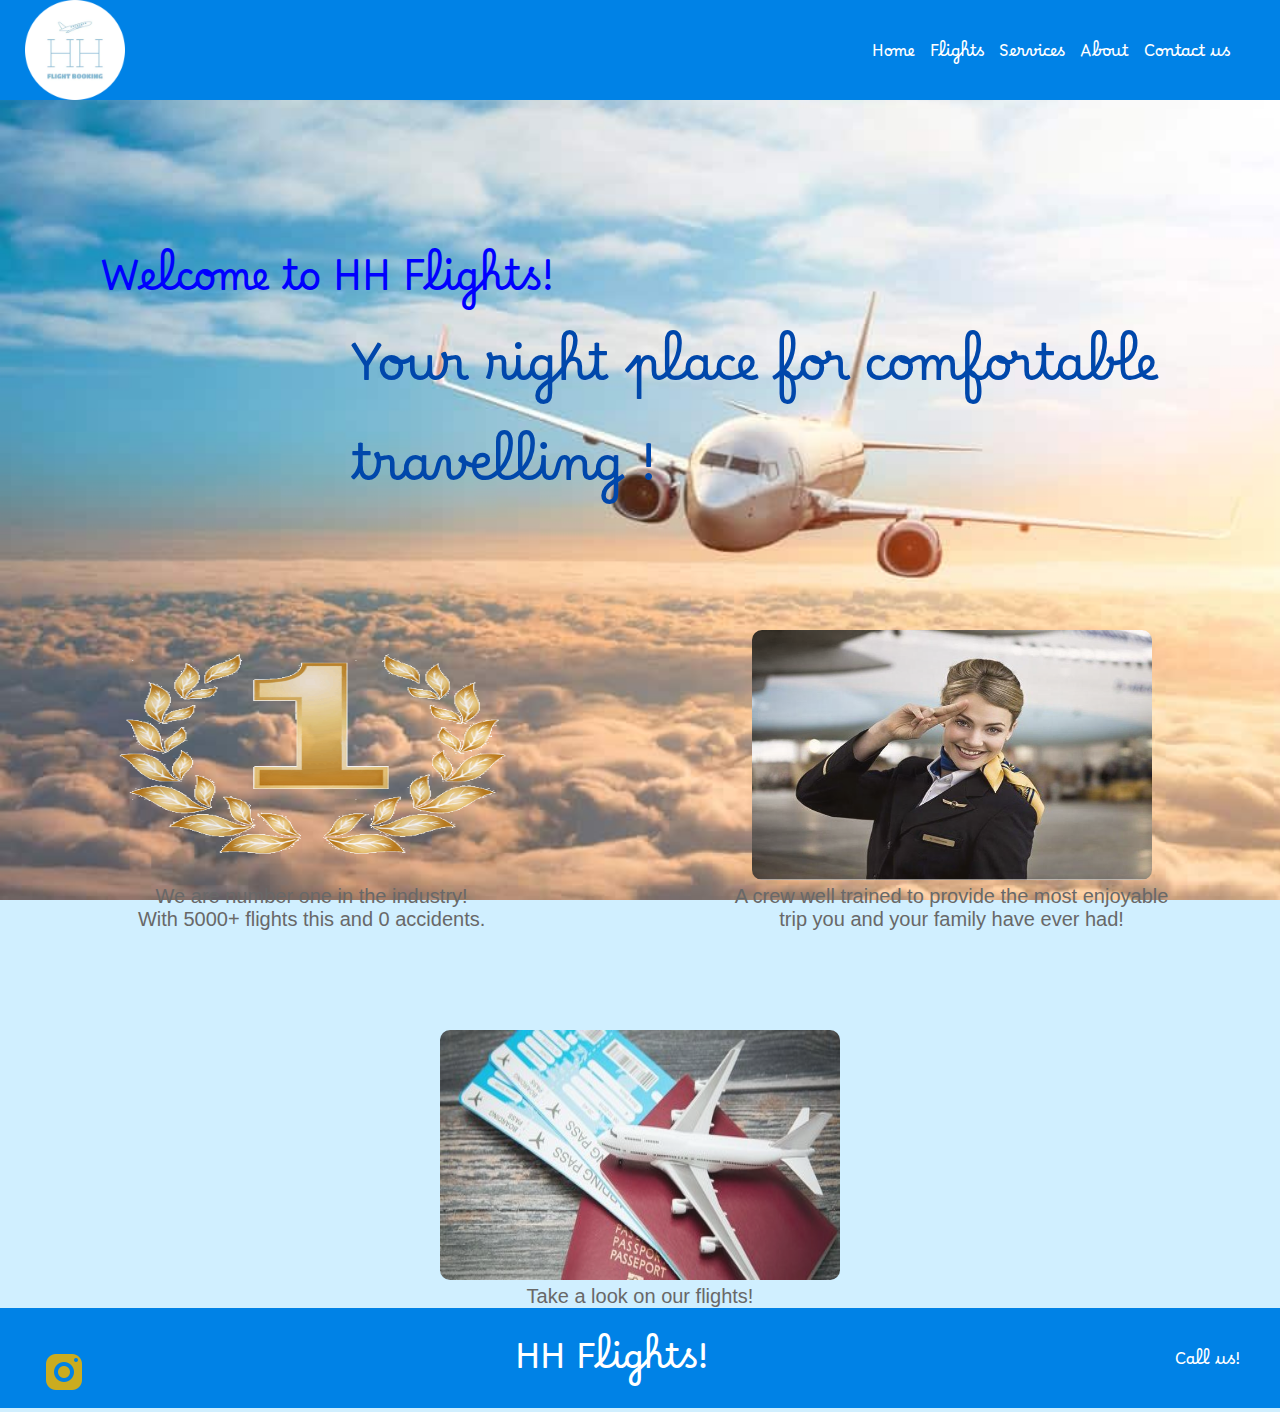
==== web-design-flights/index.html @ d1c23aa4 "Add files via upload" ====
<!DOCTYPE html>
<html lang="en">
	<head>
		<meta charset='utf-8'>
		<meta name='viewport' content='width:device-width,initial-scale:1'>
		<title>HH Flighs</title>
		<link rel='stylesheet' href='style.css'>
		<link rel="preconnect" href="https://fonts.googleapis.com">
		<link rel="preconnect" href="https://fonts.gstatic.com" crossorigin>
		<link href="https://fonts.googleapis.com/css2?family=Borel&display=swap" rel="stylesheet">
	</head>
	<header>
		<nav>
			<label class="logo"><a href="index.html"><img id="logo" src="photos/logo.jpeg"></a></label>
			<ul class="myList">
				<li><a href="index.html">Home</a></li>
				<li><a href="pages/flights.html">Flights</a></li>
				<li><a href="pages/services.html">Services</a></li>
				<li><a href="pages/about.html">About</a></li>
				<li><a href="pages/contact-us.html">Contact us</a></li>
			</ul>
		</nav>
	</header>
	<body>
		<div >
			<p id="body-text1">
				Welcome to HH Flights!
			</p>
			<p id="body-text2">
				Your right place for comfortable travelling !
			</p>
		</div>
		<div id='second-div'>
			<div class='infos'>
				<img src="photos/no1.png" alt="Number 1 in the industry" class="div2photos">
				<p>We are number one in the industry!<br> With 5000+ flights this and 0 accidents. </p>
			</div>
			<div class='infos'>
				<a href="pages/services.html">
				<img src="photos/modife.jpg" alt="Air hostess photo" class="div2photos">
				<p>A crew well trained to provide the most enjoyable<br>trip you and your family have ever had!</p>
			</a>
			</div>
		</div>
		<div>
			<div class='infos'>
			<a href="pages/flights.html"><img src="photos/flights.jpg" alt="Book your flight now!" class="div2photos">
			<p>Take a look on our flights!</p>
			</a>
			</div>
		</div>
	</body>
	<footer>
		<a id="insta" href="https://www.instagram.com/_h04h_/" target="_blank">
			<img id="insta-img" src="photos/instagram.png">
		</a>
		<a id="call" href="tel:+96176151771">Call us!</a>
		<p><a href="index.html">HH Flights!</a></p>
	</footer>
</html>
---- web-design-flights/style.css ----
*{
	margin:0;
	padding:0;
	box-sizing:content-box;
	text-decoration: none;
	list-style: none;
}
header{
	background-color: #0082e6;
	height:100px;
	font-family: 'Borel', cursive;
}

#logo{
	margin-left:25px;
	height:100px;
	width:100px;
}
.myList {
	float:right;
	margin:40px;
}
nav ul li{
	display:inline-block;
	margin-right: 10px;
	color:white;
}

body{
	display: flex;
    flex-direction: column;
    min-height: 100vh;
	font-family: 'Borel', cursive;
	background-color:#d0efff;
	background-image:url('photos/jumbotron.jpeg');
	background-repeat: no-repeat;
	background-size: cover;
	background-attachment: fixed;
}

footer{
	background-color: #0082e6;
	height:100px;
	font-family: 'Borel', cursive;
	position:relative;
	bottom:0;
	width:100%;
}
#call{
	margin:40px;
	float:right;
	color:white;
}
#insta{
	margin-left:40px;
	margin-top:40px;
	float:left;
	color:white;
}
footer p{
	text-align: center;
	color:white;
	margin-top:25px;
	font-size:35px;
}

a:visited,a:link{
	color:white;
}
a:hover,a:active{
	color:#D3D3D3;
}

@keyframes body-title {

	0%{opacity:1;color:#191970;}
	50%{opacity:0}
	100%{opacity:1;color:blue;}
}

#body-text1{
	font-size:40px;
	color:#0000FF;
	margin-top:150px;
	margin-left:100px;
	animation-name: body-title;
	animation-duration: 4s;
	animation-iteration-count: infinite;
}
#body-text2{
	font-size:50px;
	color:#0047AB;
	margin-left:350px;
	animation-name: body-title;
	animation-delay: 2s;
	animation-duration: 4s;
	animation-iteration-count: infinite;
}
#second-div{
	display:flex;
	flex-wrap: nowrap;
	justify-content: space-around;
 	align-items: center;
 	height: 500px;

}
.infos{
	
	border-radius:10%;
	text-align: center;
	font-family:sans-serif;
	font-size: 20px;
	color:#686868;
}
.div2photos{
	width: 400px;
	height:250px;
	border-radius: 10px;
	opacity: 0.9;

}
@media(max-width:768px){
	.infos{
		flex-direction: column;
	
	}
}
.infos a {
	color:#686868;
}
/*Flights*/
.flights-body{
	display: flex;
	flex-wrap:nowrap;
	justify-content: space-around;
 	align-items: center;
 	height: 500px;
}
.flight{
	text-align: center;
	width: 410px;
	font-family:sans-serif;
	font-size: 20px;
	background-color: #0082e6;
 	border-radius: 10px;
 	border:2px solid #d0efff;
 	box-shadow: 10px;
}
.flight img{
	width:400px;
	height:250px;
	margin-top:10px;
}
/*Services*/
.services-body{
	display:flex;
	flex-direction: row;
	flex-wrap: nowrap;
	justify-content: space-around;
 	align-items: center;
 	height: 500px;
}
.service{
	text-align: center;
	font-family:sans-serif;
	font-size: 20px;
	color:#686868;
}
.service img {
	width:400px;
	height:250px;
	border-radius: 10px;
	opacity:0.9;
}
#services-title{
	background-color: #0082e6;
	text-align: center;
	color:white;
	width: 20%;
	border-radius: 10px;
	margin:auto;
	margin-top:2%;
}
/*About*/
#about-body{
	background-color: #0082e6;
	background-image: none;

}
#about-body p{
	padding: 15px;	
}
#about{
	color:#686868;
	width: 60%;
	display: flex;
	justify-content: space-around;
	margin: auto;
	background-color :rgba(255,255,255,0.5);
	border-radius: 20px;
}
#draw1{
	width:200px;
	height:200px;
	position: absolute;
	bottom:15%;
	left:20px;
	transform: rotate(-30deg);

}
#draw2{
	width:200px;
	height:200px;
	position: absolute;
	top:20%;
	right:20px;
	transform: rotate(-30deg);
}
/*Contact us*/
#contact{
	width:50%;
	margin:auto;
	text-align: center;
	border-radius: 5px;
    background-color: #0082e6;
    padding: 20px;
    color:white;
}
input[type=text]{
	width:50%;
	height: 2em;
}
#contact-body{
	background-image: none;
	font-family: sans-serif;

}
select{
	width:10em;
	height:2em;
	display: flex;
	margin: auto;
}
input[type=submit] {
  width: 60%;
  background-color: #d0efff;
  color: white;
  padding: 14px 20px;
  margin: 8px 0;
  border: none;
  border-radius: 4px;
  cursor: pointer;
  color: #0082e6;
}
input[type=submit]:hover ,input[type=submit]:active {
	color: white;
	background-color:rgb(220,220,220) ;
	width:40em;
}
.rating{
	display: block;
}
.star{
	width:1em;
	height:1em;
}
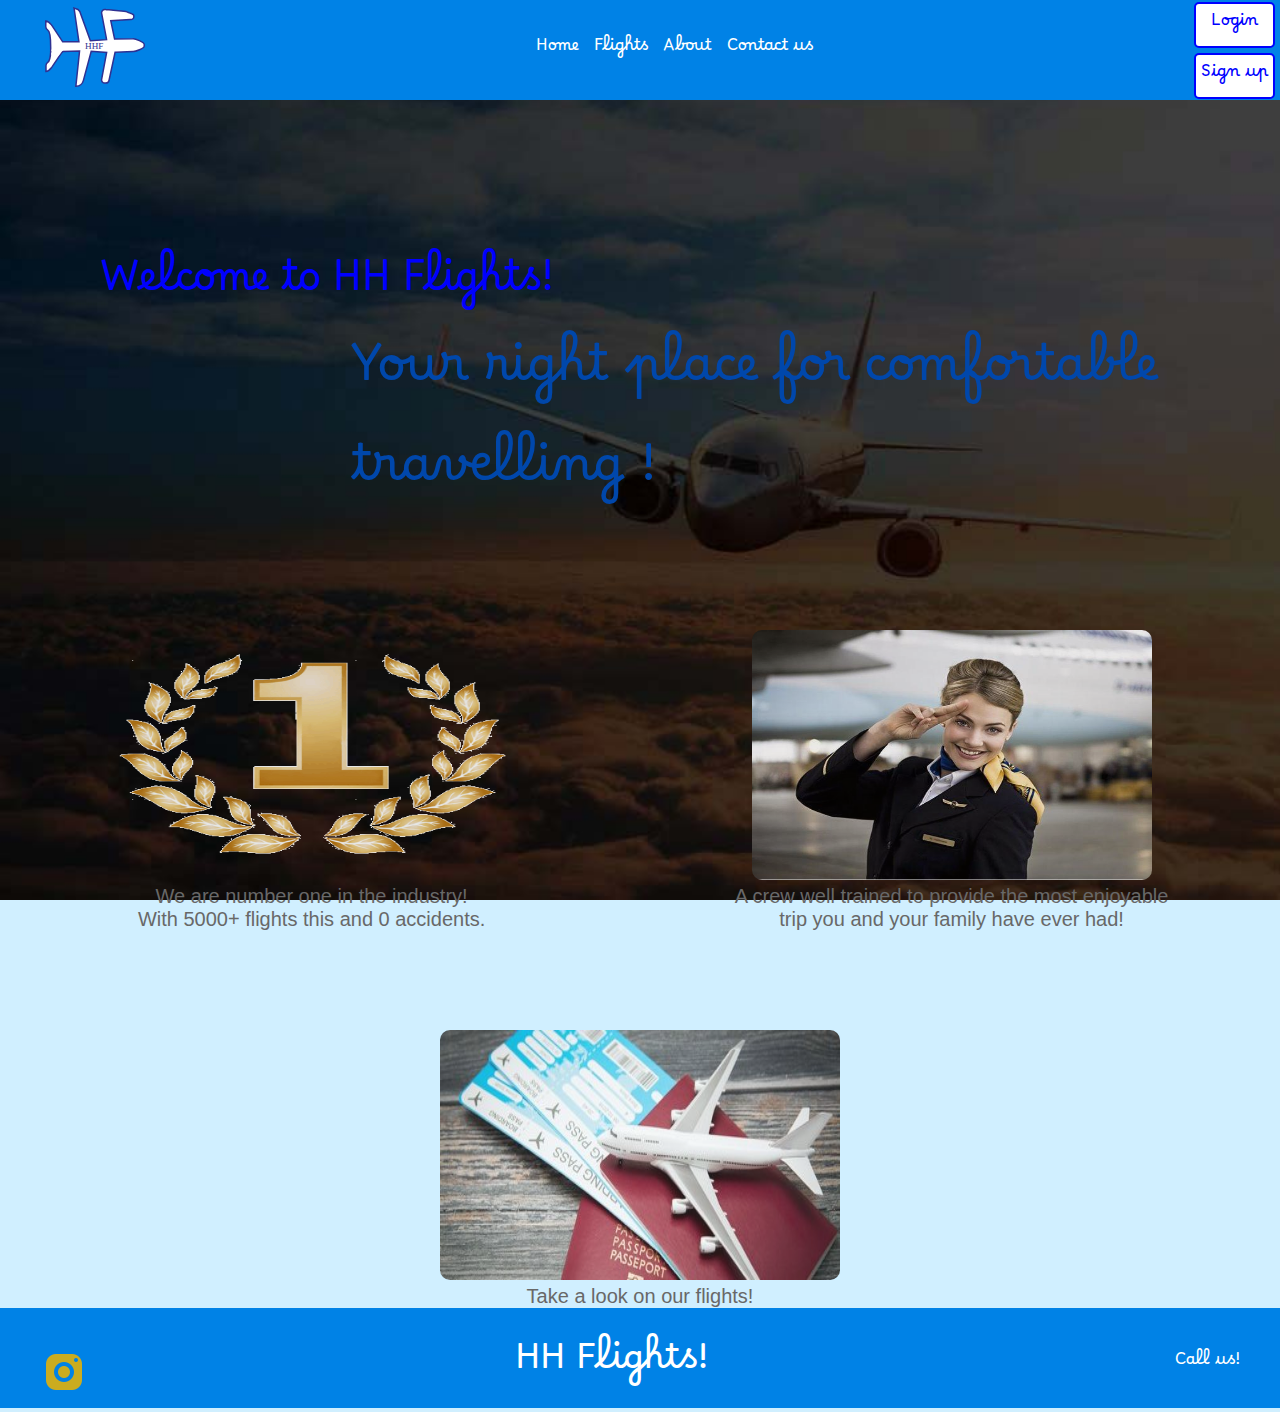
==== commit 880e7cc3: "Add files via upload" ====
--- a/web-design-flights/index.html
+++ b/web-design-flights/index.html
@@ -2,24 +2,30 @@
 <html lang="en">
 	<head>
 		<meta charset='utf-8'>
-		<meta name='viewport' content='width:device-width,initial-scale:1'>
+		<meta name='viewport' content='width=device-width,initial-scale=1.0'>
 		<title>HH Flighs</title>
+		<link rel="icon" type="image/x-icon" href="photos/logo_hhf.svg">
 		<link rel='stylesheet' href='style.css'>
 		<link rel="preconnect" href="https://fonts.googleapis.com">
 		<link rel="preconnect" href="https://fonts.gstatic.com" crossorigin>
 		<link href="https://fonts.googleapis.com/css2?family=Borel&display=swap" rel="stylesheet">
 	</head>
 	<header>
-		<nav>
-			<label class="logo"><a href="index.html"><img id="logo" src="photos/logo.jpeg"></a></label>
+		
+			<label class="logo"><a href="index.html"><img id="logo" src="photos/logo_hhf_purple.svg"></a></label>
+			<nav>
 			<ul class="myList">
 				<li><a href="index.html">Home</a></li>
 				<li><a href="pages/flights.html">Flights</a></li>
-				<li><a href="pages/services.html">Services</a></li>
-				<li><a href="pages/about.html">About</a></li>
+				<li><a href="pages/services.html">About</a></li>
 				<li><a href="pages/contact-us.html">Contact us</a></li>
 			</ul>
 		</nav>
+		<div id="login">
+			<a href="pages/login.html"><p>Login</p></a>
+			<a href="pages/signup.html"><p>Sign up</p></a>
+		</div>
+		
 	</header>
 	<body>
 		<div >
@@ -42,7 +48,7 @@
 			</a>
 			</div>
 		</div>
-		<div>
+		<div class="resp">
 			<div class='infos'>
 			<a href="pages/flights.html"><img src="photos/flights.jpg" alt="Book your flight now!" class="div2photos">
 			<p>Take a look on our flights!</p>
--- a/web-design-flights/style.css
+++ b/web-design-flights/style.css
@@ -6,19 +6,39 @@
 	list-style: none;
 }
 header{
+	display: flex;
+	justify-content: space-between;
+	align-items: center;
 	background-color: #0082e6;
 	height:100px;
+	width: 100%;
 	font-family: 'Borel', cursive;
 }
 
 #logo{
-	margin-left:25px;
-	height:100px;
-	width:100px;
-}
-.myList {
-	float:right;
-	margin:40px;
+	margin-left:20px;
+	margin-top:10px;
+	height:80px;
+	width:150px;
+}
+#login{
+	display:inline;
+}
+#login p {
+	border-width: 2px;
+	border-color: blue;
+	border-style: solid;
+	border-radius: 5px;
+	margin:5px;
+	text-align: center;
+	padding: 5px;
+	background-color: white;
+	color:blue;
+}
+#login p:hover{
+	border: none;
+	background-color:grey;
+	color:white;
 }
 nav ul li{
 	display:inline-block;
@@ -32,7 +52,7 @@
     min-height: 100vh;
 	font-family: 'Borel', cursive;
 	background-color:#d0efff;
-	background-image:url('photos/jumbotron.jpeg');
+	background-image:url('photos/jumbotron2.jpg');
 	background-repeat: no-repeat;
 	background-size: cover;
 	background-attachment: fixed;
@@ -96,6 +116,7 @@
 	animation-duration: 4s;
 	animation-iteration-count: infinite;
 }
+
 #second-div{
 	display:flex;
 	flex-wrap: nowrap;
@@ -150,6 +171,10 @@
 	width:400px;
 	height:250px;
 	margin-top:10px;
+}
+.flights-body img:hover{
+	width:500;
+	height:300px;
 }
 /*Services*/
 .services-body{
@@ -159,6 +184,7 @@
 	justify-content: space-around;
  	align-items: center;
  	height: 500px;
+ 
 }
 .service{
 	text-align: center;
@@ -181,24 +207,11 @@
 	margin:auto;
 	margin-top:2%;
 }
-/*About*/
-#about-body{
-	background-color: #0082e6;
-	background-image: none;
-
-}
-#about-body p{
-	padding: 15px;	
-}
-#about{
-	color:#686868;
-	width: 60%;
-	display: flex;
-	justify-content: space-around;
-	margin: auto;
-	background-color :rgba(255,255,255,0.5);
-	border-radius: 20px;
-}
+.about-text{
+	width: 100%;
+	height: 100px;
+}
+/*Contact us*/
 #draw1{
 	width:200px;
 	height:200px;
@@ -216,7 +229,6 @@
 	right:20px;
 	transform: rotate(-30deg);
 }
-/*Contact us*/
 #contact{
 	width:50%;
 	margin:auto;
@@ -264,4 +276,56 @@
 	width:1em;
 	height:1em;
 }
-
+@media only screen and (max-width:900px ){
+	/*index*/
+	#second-div {
+		display: block;
+		width: 80%;
+		margin-bottom: 100px;
+		margin-left: 100px;
+	}
+	.resp{
+		display: block;
+		width: 80%;
+		margin-left: 100px;
+	}
+	#body-text1{
+		font-size: 30px;
+		margin-left: 50px;
+	}
+	#body-text2{
+		font-size: 30px;
+		margin-left: 100px;
+	}
+	/*contact us*/
+	#draw1 , #draw2{
+		display: none;
+	}
+	
+	/*flights*/
+	.flight{
+		width: 300px;
+		height: 150px;
+	}
+	.flight img{
+		width: 280px;
+		height: 140px;
+	}
+	.flight:hover{
+		width: 320px;
+		height: 160px;
+	}
+	.flight img:hover{
+		width: 300px;
+		height: 150px;
+	}
+	/*about*/
+	.service img{
+		width: 300px;
+		height: 180px;
+	}
+	.about-text{
+		width: 410px; /*ad size akbar wehde fihon la ydalo aa sawet baed*/
+		height: 160px;
+	}
+}